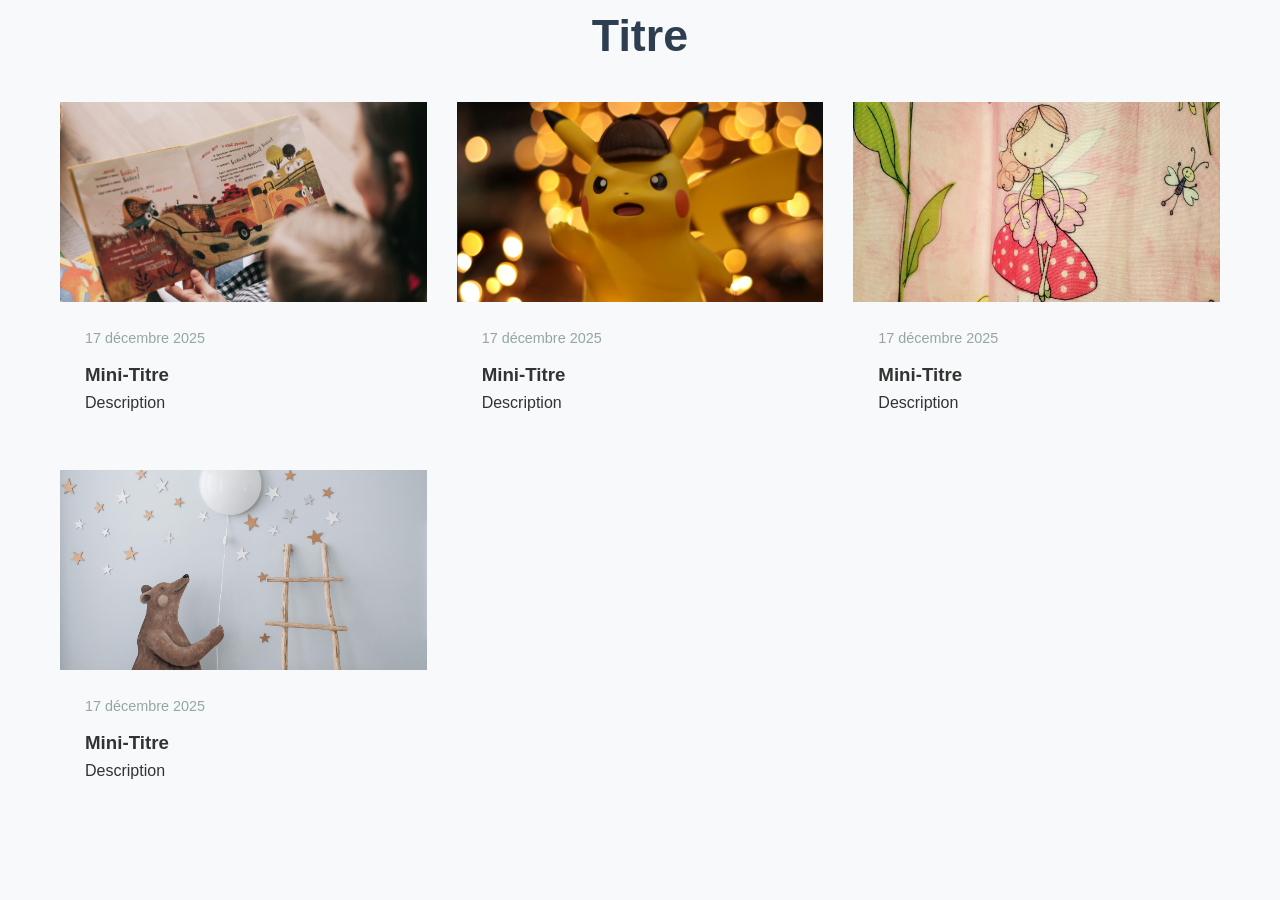
==== about.html @ aa8aa391 "Ajout des fichiers" ====
<!DOCTYPE html>
    <html lang="fr">
    
    <head>
    
        <meta charset="UTF-8">    
        <meta name="viewport" content="width=device-width, initial-scale=1.0">
    
        <title>A Propos</title>
    
        <link href="css/style.css" rel="stylesheet" type="text/css"/>

    </head>

    <body>

        <main class="container">

            <h1>Titre</h1>

            <section class="grid">
                
                <article class="about">
                
                    <div class="img" style="background-image: url('images/image5.jpg')"></div>
            
                    <div class="mini-titre">            
                        <p class="date">17 décembre 2025</p>
                        <h3>Mini-Titre</h3>            
                        <p>Description</p>
                    </div>
                
                </article>

                <article class="about">
                
                    <div class="img" style="background-image: url('images/image6.jpg')"></div>
            
                    <div class="mini-titre">            
                        <p class="date">17 décembre 2025</p>
                        <h3>Mini-Titre</h3>            
                        <p>Description</p>
                    </div>
                
                </article>

                <article class="about">
                
                    <div class="img" style="background-image: url('images/image7.jpg')"></div>
            
                    <div class="mini-titre">            
                        <p class="date">17 décembre 2025</p>
                        <h3>Mini-Titre</h3>            
                        <p>Description</p>
                    </div>
                
                </article>

                <article class="about">
                
                    <div class="img" style="background-image: url('images/image8.jpg')"></div>
            
                    <div class="mini-titre">            
                        <p class="date">17 décembre 2025</p>
                        <h3>Mini-Titre</h3>            
                        <p>Description</p>
                    </div>
                
                </article>

            </section>

        </main>

    </body>

    </html>
---- css/style.css ----
* {
    margin: 0;
    padding: 0;
    box-sizing: border-box;
}

body {
    font-family: Arial, sans-serif;
    background: #f8f9fa;
    color: #333;
    line-height: 1.6;
}

.container {
    max-width: 1200px;
    margin: 0 auto;
    padding: 0 20px;
}

header {
    padding: 30px 0;
    display: flex;
    justify-content: space-between;
    align-items: center;
    flex-wrap: wrap;
    gap: 20px;
}

.logo {
    font-size: 1.8rem;
    font-weight: bold;
    color: #2c3e50;
}

nav ul {
    list-style: none;
    display: flex;
    gap: 30px;
}

nav a {
    text-decoration: none;
    color: #95a5a6;
    font-weight: 500;
}

nav a:hover {
    color: #2c3e50;
}

main {
    padding: 60px 0;
}

h1 {
    font-size: 2.8rem;
    text-align: center;
    margin-bottom: 30px;
    color: #2c3e50;
}

h2 {
    font-size: 2rem;
    text-align: center;
    margin: 50px 0 40px;
    color: #2c3e50;
}

.grid {
    display: grid;
    grid-template-columns: repeat(auto-fit, minmax(280px, 1fr));
    gap: 30px;
}

.affiche {
    background: white;
    border-radius: 12px;
    overflow: hidden;
    box-shadow: 0 5px 15px rgba(0,0,0,0.1);
    text-align: center;
}

.img {
    height: 200px;
    background: #bdc3c7;
    background-size: cover;
    background-position: center;
}

.mini-titre {
    padding: 25px;
}

.affiche h3 {
    margin-bottom: 15px;
    color: #2c3e50;
}

.about {
    display: flex;
    flex-direction: column;
}
    
.date {
    font-size: 0.9rem;
    color: #95a5a6;
    margin-bottom: 10px;
}

.contact {
    max-width: 600px;
    margin: 0 auto;
    background: white;
    padding: 50px;
    border-radius: 16px;
    box-shadow: 0 10px 30px rgba(0,0,0,0.1);
}

.contact input,
.contact textarea {
    width: 100%;
    padding: 14px;
    margin-bottom: 20px;
    border: 1px solid #ddd;
    border-radius: 8px;
    font-size: 1rem;
}

.contact button {
    padding: 16px 40px;
    background: #2c3e50;
    color: white;
    border: none;
    border-radius: 50px;
    font-size: 1.1rem;
    cursor: pointer;
}

footer {
    background: #2c3e50;
    color: white;
    text-align: center;
    padding: 40px 0;
    margin-top: 60px;
}

/* Responsive */
@media (max-width: 768px) {
    header {
        flex-direction: column;
        text-align: center;
    }
    nav ul {
        flex-direction: column;
        gap: 15px;
    }
    h1 {
        font-size: 2.2rem;
    }
}





















* {
    margin: 0;
    padding: 0;
    box-sizing: border-box;
}

body {
    font-family: Arial, sans-serif;
    background: #f8f9fa;
    color: #333;
    line-height: 1.6;
}

.container {
    max-width: 1200px;
    margin: 0 auto;
    padding: 0 20px;
}

header {
    padding: 30px 0;
    display: flex;
    justify-content: space-between;
    align-items: center;
    flex-wrap: wrap;
    gap: 20px;
}

.logo {
    font-size: 1.8rem;
    font-weight: bold;
    color: #2c3e50;
}

nav ul {
    list-style: none;
    display: flex;
    gap: 30px;
}

nav a {
    text-decoration: none;
    color: #95a5a6;
    font-weight: 500;
}

nav a:hover, nav a.active {
    color: #2c3e50;
}

main {
    padding: 60px 0;
    min-height: 70vh;
}

h1 {
    font-size: 2.8rem;
    text-align: center;
    margin-bottom: 30px;
    color: #2c3e50;
}

h2 {
    font-size: 2rem;
    text-align: center;
    margin: 50px 0 40px;
    color: #2c3e50;
}

.grid {
    display: grid;
    grid-template-columns: repeat(auto-fit, minmax(280px, 1fr));
    gap: 30px;
}

.card {
    background: white;
    border-radius: 12px;
    overflow: hidden;
    box-shadow: 0 5px 15px rgba(0,0,0,0.1);
}

.card-img {
    height: 200px;
    background: #bdc3c7;
    background-size: cover;
    background-position: center;
}

.card-content {
    padding: 25px;
    text-align: center;
}

footer {
    background: #2c3e50;
    color: white;
    text-align: center;
    padding: 40px 0;
    margin-top: 60px;
}

/* Responsive */
@media (max-width: 768px) {
    header {
        flex-direction: column;
        text-align: center;
    }
    nav ul {
        flex-direction: column;
        gap: 15px;
    }
    h1 { font-size: 2.2rem; }
}
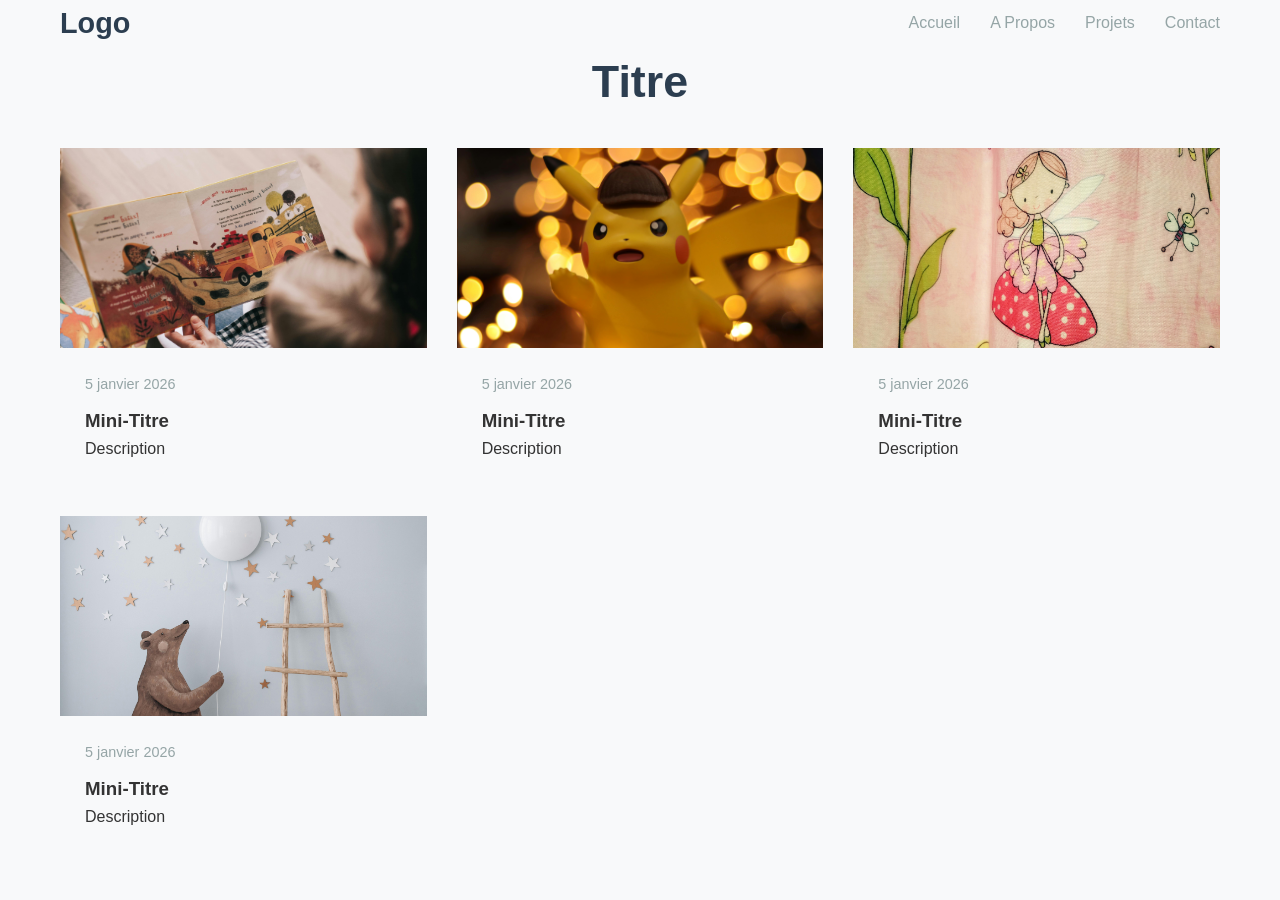
==== commit 8697a075: "Ajout des fichiers" ====
--- a/about.html
+++ b/about.html
@@ -14,6 +14,21 @@
 
     <body>
 
+        <header class="container">
+            
+            <div class="logo">Logo</div>
+            
+            <nav>
+                <ul>
+                    <li><a href="index.html">Accueil</a></li>
+                    <li><a href="about.html">A Propos</a></li>
+                    <li><a href="project.html">Projets</a></li>
+                    <li><a href="contact.html">Contact</a></li>
+                </ul>
+            </nav>
+    
+        </header>
+
         <main class="container">
 
             <h1>Titre</h1>
@@ -25,7 +40,7 @@
                     <div class="img" style="background-image: url('images/image5.jpg')"></div>
             
                     <div class="mini-titre">            
-                        <p class="date">17 décembre 2025</p>
+                        <p class="date">5 janvier 2026</p>
                         <h3>Mini-Titre</h3>            
                         <p>Description</p>
                     </div>
@@ -37,7 +52,7 @@
                     <div class="img" style="background-image: url('images/image6.jpg')"></div>
             
                     <div class="mini-titre">            
-                        <p class="date">17 décembre 2025</p>
+                        <p class="date">5 janvier 2026</p>
                         <h3>Mini-Titre</h3>            
                         <p>Description</p>
                     </div>
@@ -49,7 +64,7 @@
                     <div class="img" style="background-image: url('images/image7.jpg')"></div>
             
                     <div class="mini-titre">            
-                        <p class="date">17 décembre 2025</p>
+                        <p class="date">5 janvier 2026</p>
                         <h3>Mini-Titre</h3>            
                         <p>Description</p>
                     </div>
@@ -61,7 +76,7 @@
                     <div class="img" style="background-image: url('images/image8.jpg')"></div>
             
                     <div class="mini-titre">            
-                        <p class="date">17 décembre 2025</p>
+                        <p class="date">5 janvier 2026</p>
                         <h3>Mini-Titre</h3>            
                         <p>Description</p>
                     </div>
